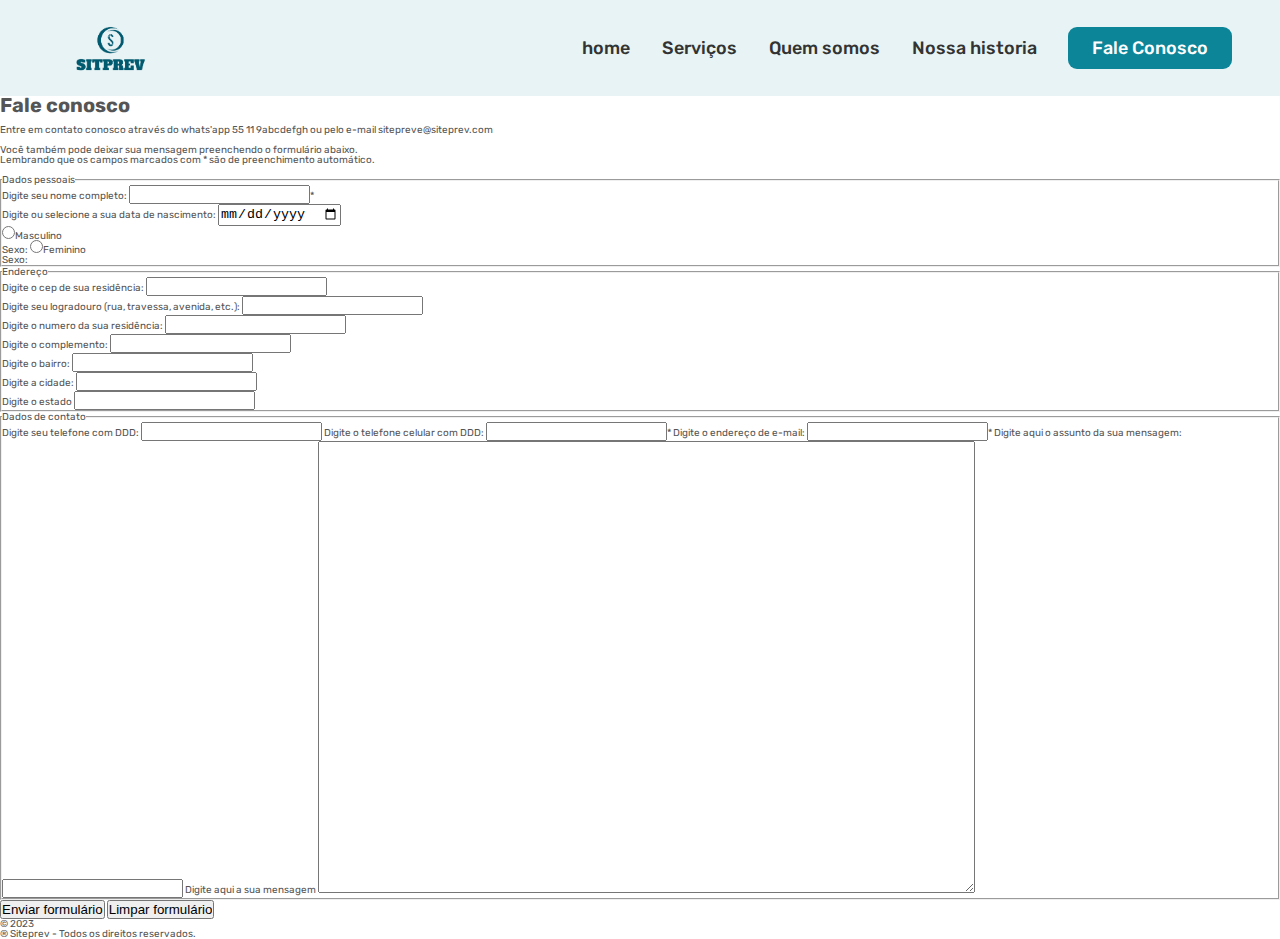
==== pages/fale_conosco.html @ fe17e0fd "correção d imagens" ====
<!DOCTYPE html>
<html lang="pt-br">
<head>
    <meta charset="UTF-8">
    <meta http-equiv="X-UA-Compatible" content="IE=edge">
    <meta name="viewport" content="width=device-width, initial-scale=1.0">
    <link rel="preconnect" href="https://fonts.googleapis.com">
    <link rel="preconnect" href="https://fonts.gstatic.com" crossorigin>
    <link href="https://fonts.googleapis.com/css2?family=Rubik:wght@400;500;600;700&display=swap" rel="stylesheet">
    <link rel="stylesheet" href="/style.css">
    <link rel="stylesheet" href="/general.css">
    <title>Siteprev - homepage</title>
</head>

<body>

    <header class="header">
        <img class="logo" src="../assets/imagens/1logo.jpg.png" alt="logotipo">
        <nav class="main-nav">
            <ul class="main-nav-list">
                <li><a class="main-nav-link         " href="/index.html">home</a></li>
                <li><a class="main-nav-link         "  href="/pages/servicos.html">Serviços</a></li>
                <li><a class="main-nav-link         " href="/pages/quem_somos.html">Quem somos</a></li>
                <li><a class="main-nav-link         " href="/pages/nossa_historia.html">Nossa historia</a></li>
                <li><a class="main-nav-link nav-cta " href="/pages/fale_conosco.html">Fale Conosco</a></li>
            </ul>
        </nav>
    </header>

    <main>
        <h1>Fale conosco</h1>

        <br>
<p>Entre em contato conosco através do whats'app 55 11 9abcdefgh ou pelo e-mail sitepreve@siteprev.com</p>
<br>
        <p>Você também pode deixar sua mensagem preenchendo o formulário abaixo.<br>
            Lembrando que os campos marcados com * são de preenchimento automático.</p>
<br>

<form method="get" action="">

    <fieldset>
        <legend>Dados pessoais</legend>
    <label for="nome-completo">Digite seu nome completo:</label>
    <input type="text" name="nome-completo" id="nome-completo" required><span>*</span><br>

    <label for="data-nascimento">Digite ou selecione a sua data de nascimento:</label>
    <input type="date" name="data-nascimento" id="data-nascimento"><br>

            <input type="radio" name="masculino" value="M" id="masculino">Masculino<br>
        <label for="masculino">Sexo:</label>
<input type="radio" name="feminino" value="F" id="feminino">Feminino<br>
<label for="feminino">Sexo:</label>
    </fieldset>

    <fieldset>
<legend>Endereço</legend>
<label for="cep">Digite o cep de sua residência:</label>
<input type="text" name="cep" id="cep"><br>

<label for="rua">Digite seu logradouro (rua, travessa, avenida, etc.):</label>
<input type="text" name="rua" id="rua"><br>

<label for="numero">Digite o numero da sua residência:</label>
<input type="text" name="numero" id="numero"><br>

<label for="complemento">Digite o complemento:</label>
<input type="text" name="complemento" id="complemento"><br>

<label for="bairro">Digite o bairro:</label>
<input type="text" name="bairro" id="bairro"><br>

<label for="cidade">Digite a cidade:</label>
<input type="text" name="cidade" id="cidade"><br>

<label for="estado">Digite o estado</label>
<input type="text" name="estado" id="estado">
    </fieldset>

    <fieldset>
<legend>Dados de contato</legend>
<label for="telefone">Digite seu telefone com DDD:</label>
<input type="tel" name="telefone" id="telefone">

<label for="celular">Digite o telefone celular com DDD:</label>
<input type="tel" name="celular" id="celular" required><span>*</span>

<label for="email">Digite o endereço de e-mail:</label>
<input type="email" name="email" id="email" required><span>*</span>

<label for="assunto">Digite aqui o assunto da sua mensagem:</label>
<input type="text" name="mensagem" id="mensagem">

<label for="mensagem">Digite aqui a sua mensagem</label>
<textarea name="mensagem" id="mensagem" cols="80" rows="30"></textarea>
    </fieldset>
    
    <input type="submit" value="Enviar formulário">
    <input type="reset" value="Limpar formulário">
</form>

<script src="../arquivos_javascript/consulta-cep.js"></script>
<script src="../arquivos_javascript/consulta-endereco.js"></script>
    </main>

    
    <footer>
        <p>©  2023<br>
® Siteprev - Todos os direitos reservados.</p>
    </footer>

</body>
</html>
---- style.css ----
/********************************************/
/* HEADER */
/********************************************/


.header {
    display: flex;
    justify-content: space-between;
    align-items: center;
    background-color: #e7f3f5;

    height: 9.6rem;
    padding: 0 4.8rem;


}

.logo {
    height: 6.4rem;
}

/********************************************/
/* NAVEGATION */
/********************************************/
.main-nav-list {
    list-style: none;
    display: flex;
    align-items: center;
    gap: 3.2rem;
}

.main-nav-link:link,
.main-nav-link:visited {
    display: inline-block;
    text-decoration: none;
    color: #333;
    font-weight: 500;
    font-size: 1.8rem;
    transition: all 0.3s;
}
.main-nav-link:hover,
.main-nav-link:active {
    color: #0a6a7a;

}
.main-nav-link.nav-cta:link,
.main-nav-link.nav-cta:visited {
    padding: 1.2rem 2.4rem;
    border-radius: 9px;
    color: #fff;
    background-color: #0c8599;
 }
 .main-nav-link.nav-cta:hover,
.main-nav-link.nav-cta:active {
    background-color: #0a6a7a;

}




/********************************************/
/* HERO SECTION */
/********************************************/
.section-hero {
    background-color:#e7f3f5;
    padding: 9.6rem 0;
}

.hero {
    max-width: 130rem;
    margin: 0 auto;
    padding: 0 3.2rem;
    display: grid;
    grid-template-columns: 1fr 1fr;
    gap: 9.6rem;
    align-items: center;
}



.hero-description {
    font-size: 2rem;
    line-height: 1.6;

}


.hero-img {
    width: 100%;
}



.clientes-atendidos {
    display: flex;
    align-items: center;
    gap: 1.6rem;
    margin-top: 8rem;
}


.clientes-imgs {
    display: flex;
}

.clientes-imgs img {
    height: 6.4rem;
    width: 6.4rem;
    border-radius: 50%;
    margin-right: -1.6rem;
    border: 3px solid #e7f3f5;
}

.clientes-imgs img:last-child {
    margin: 0;
}

.cliente-texto {
    font-size: 1.8rem;
    font-weight: 600;
}

.cliente-texto span {
    color: #0a6a7a;
    font-weight: 700;
}

/********************************************/
/* sevices */
/********************************************/
.section-how {
    padding: 9.6rem 0;
}

.servico-description {
    font-size: 1.8rem;
    line-height: 1.8;
}
.servico-img-box {
    display: flex;
    align-items: center;
    justify-content: center;
}

.servico-img {
    width: 50%;
}

.servico-number {
    color: #ddd;
    font-size: 8.6rem;
    font-weight: 600;
    margin-bottom: 1.2rem;


}
/********************************************/
/* quem somos */
/********************************************/
.section-quem-somos{
    padding: 9.6rem, 0;
    
}

.servico-description-quem-somos{
    font-size: 1.8rem;
    line-height:1.2;
}
.quem-somos-text-box {
    border-radius: 9px;
    align-items: center;
    background-color: #fff;
    padding: 1.6rem;
    margin-top: 5.2rem;
    margin-bottom: 9.6rem;
}
.quem-somos-img-box {
    display:flex;
    padding: 1.6rem;
    margin-top: 4.6rem;
    align-items: center;
    justify-content: center;
}
.quem-somos-img {
    width: 90%;
}

/********************************************/
/* nossa hisoria */
/********************************************/
.section-nossa-historia {
    padding: 9.6rem, 0;
}

.servico-description-nossa-historia {
    font-size: 1.8rem;
    line-height: 1.2;

}
.nossa-historia-text-box{
    background-color: #eee;
    border-radius: 9px;
    align-items: center;
    padding: 1.6rem;
    margin-top: 5.2rem;
    margin-bottom: 0.5rem;
}
.margin-nossa-historia {
    background-color: #fff;
    margin: 1.6rem 8.8rem;
}
---- general.css ----
/* 
colors 


-- Primari : #0c8599 claro / 
-- Tints:   #e3fafc cor de fundo da logo / #e7f3f5 outro tem de cor da logo
-- Shades:  #0a6a7a escuro para hover
-- Accentes:
-- Greys
#555
#333
--- font weights 
 default : 400
  medium :500
  Semi-bold :600
 bold : 700

 --- line heights
 default : 1
 small: 1.5
 medium: 1.2
 Paragraph default: 1.6


--- 05 SHADOWS


--- 06 BORDER-RADIUS
default : 9px

--- 07 WHITESPACE

-Spacing system (px)
2 / 4 / 8 / 12 / 16 / 24 / 32 / 48 / 64 / 80 / 96 / 128 
*/













* {
    padding: 0;
    margin:0;
    box-sizing: border-box;
}

html{
    /* font-size: 10px; */
    /* 10px / 16px = 0,625 = 62.5% */
    /* Percentagae of user's browser font-size setting */
    font-size: 62.25%;
}



body {
    font-family: "Rubik", sans-serif;
    line-height: 1;
    font-weight: 400;
    color: #555;
}

/********************************************/
/*  CONMPONENTES REUSAVEIS GERAIS */
/********************************************/

.container {
    /*  1140px */
    max-width: 120rem;
    padding: 0 3.2rem;
    margin: 0 auto;
}
.grid {
    display: grid;
    column-gap: 6.4rem;
    row-gap: 9.6rem;
    grid-template-columns: repeat(2, 1fr);

}

.grid--2-cols {
    grid-template-columns: repeat(2, 1fr)
}
.grid--3-cols{
    grid-template-columns: repeat(3, 1fr)
}
.grid--4-cols{
    grid-template-columns: repeat(4, 1fr)
}

.grid--center-v{
    align-items: center;
}
.heading-primary,
.heading-secondary,
.heading-tertiary,
.heading-primary-1,
.heading-secondary-1 {
    font-weight: 700;
    color: #333;
    letter-spacing: -0.5px;
    
}
.heading-primary {
    font-size: 5.2rem;
    line-height: 1.05;
    margin-bottom: 4.8rem;
}
.heading-primary-1{
    font-size: 5.2rem;
    line-height:1.5;
    margin-bottom: 4.8;
}

.heading-secondary {
    font-size: 4.4rem;
    line-height: 3.2rem;
    margin-bottom: 9.6rem;
}
.heading-secondary-1{
    font-size: 4.4rem;
    line-height: 3.2;
    margin-bottom: 2.4;
}

.heading-tertiary {
    font-size: 3.6rem;
    margin-bottom: 3.2rem;
    line-height: 1.2rem;
}
.subheading{
    display: block;
    font-size: 2rem;
    font-weight: 500;
    color: #0c8599 ;
    text-transform: uppercase;
    margin-bottom: 1.6rem;
    letter-spacing: 0.75px;

}
.btn:link,
.btn:visited {
    display: inline-block;


    background-color: #0c8599;
    color: #fff;
    text-decoration: none;
    font-size: 2rem;
    font-weight: 600;
    padding: 1.6rem 3.2rem;
    border-radius: 9px;

    /* coloca tempo de transisão das cores */
    transition: background-color 0,3s;

}


.btn--full:link,
.btn--full:visited {
    background-color:#0c8599 ;
    color: #fff;

}
.btn--full:hover,
.btn--full:active {
    background-color:#0a6a7a ;
    

}


.btn--outline:link,
.btn--outline:visited {
    background-color: #fff;
    color: #555;
}

.btn--outline:hover,
.btn--outline:active {
    background-color: #e7f3f5;
    /* coddigo para colocar o borda do lado de dentro */
    box-shadow: inset 0 0 0 3px #fff;
}

.margin-right-sm {
    margin-right: 1.6rem !important; 
    /* é uma boa pratica colocar qual cofigo deve ser priorizado */
}
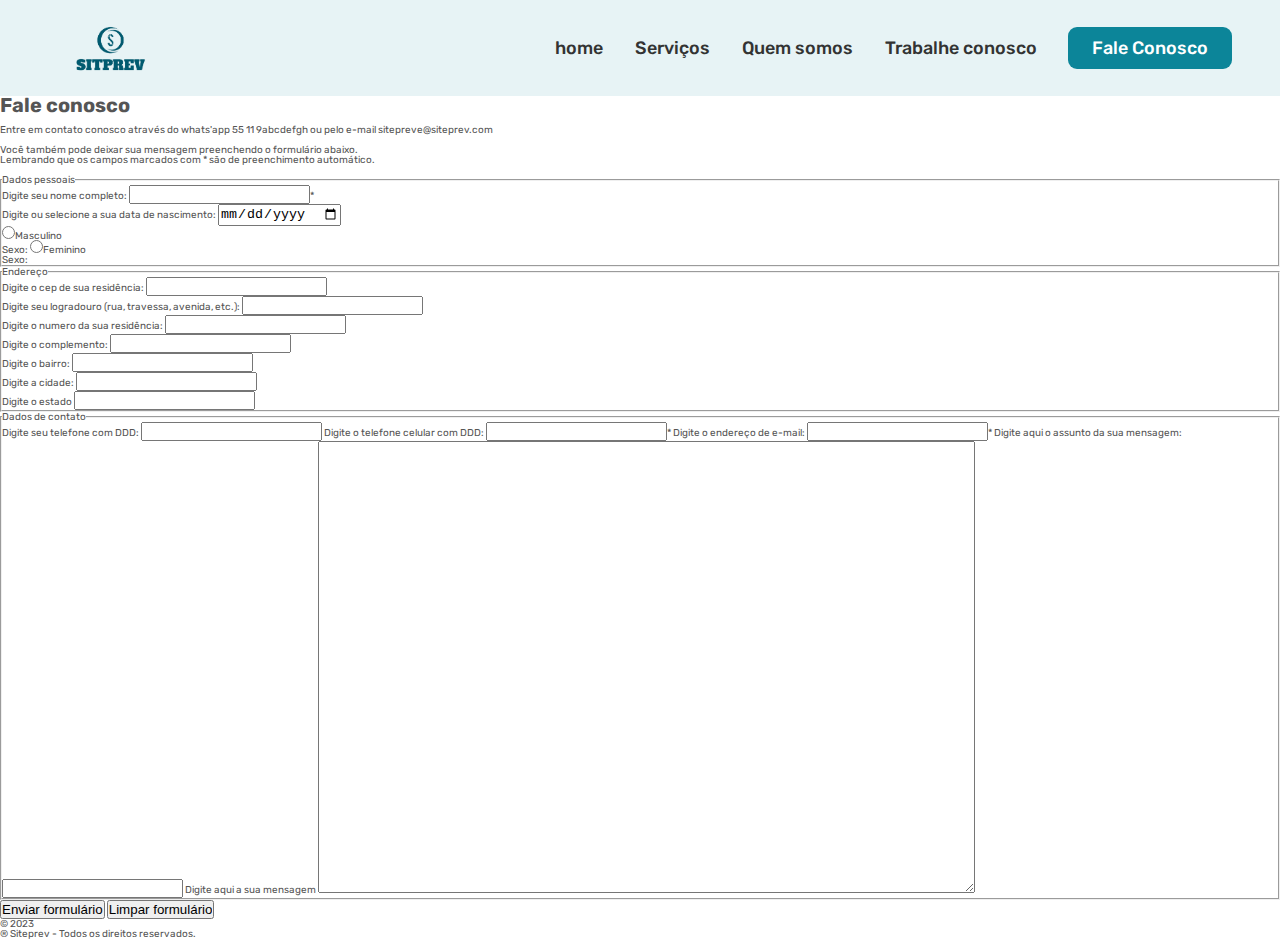
==== commit c4bd15a2: "pagina trabalhe conosco estilizada" ====
--- a/pages/fale_conosco.html
+++ b/pages/fale_conosco.html
@@ -7,8 +7,8 @@
     <link rel="preconnect" href="https://fonts.googleapis.com">
     <link rel="preconnect" href="https://fonts.gstatic.com" crossorigin>
     <link href="https://fonts.googleapis.com/css2?family=Rubik:wght@400;500;600;700&display=swap" rel="stylesheet">
-    <link rel="stylesheet" href="/style.css">
-    <link rel="stylesheet" href="/general.css">
+    <link rel="stylesheet" href="../style.css">
+    <link rel="stylesheet" href="../general.css">
     <title>Siteprev - homepage</title>
 </head>
 
@@ -18,11 +18,11 @@
         <img class="logo" src="../assets/imagens/1logo.jpg.png" alt="logotipo">
         <nav class="main-nav">
             <ul class="main-nav-list">
-                <li><a class="main-nav-link         " href="/index.html">home</a></li>
-                <li><a class="main-nav-link         "  href="/pages/servicos.html">Serviços</a></li>
-                <li><a class="main-nav-link         " href="/pages/quem_somos.html">Quem somos</a></li>
-                <li><a class="main-nav-link         " href="/pages/nossa_historia.html">Nossa historia</a></li>
-                <li><a class="main-nav-link nav-cta " href="/pages/fale_conosco.html">Fale Conosco</a></li>
+                <li><a class="main-nav-link         " href="../index.html">home</a></li>
+                <li><a class="main-nav-link         "  href="servicos.html">Serviços</a></li>
+                <li><a class="main-nav-link         " href="quem_somos.html">Quem somos</a></li>
+                <li><a class="main-nav-link         " href="trabalhe_conosco.html">Trabalhe conosco</a></li>
+                <li><a class="main-nav-link nav-cta " href="fale_conosco.html">Fale Conosco</a></li>
             </ul>
         </nav>
     </header>
--- a/style.css
+++ b/style.css
@@ -192,15 +192,19 @@
 }
 
 /********************************************/
-/* nossa hisoria */
+/* trabalhe conosco */
 /********************************************/
 .section-nossa-historia {
     padding: 9.6rem, 0;
 }
-
+.servico-description-trabalhe-conosco {
+    font-size: 1.8rem;
+    line-height: 1.2;
+}
 .servico-description-nossa-historia {
     font-size: 1.8rem;
     line-height: 1.2;
+    margin-bottom: 5.2rem;
 
 }
 .nossa-historia-text-box{
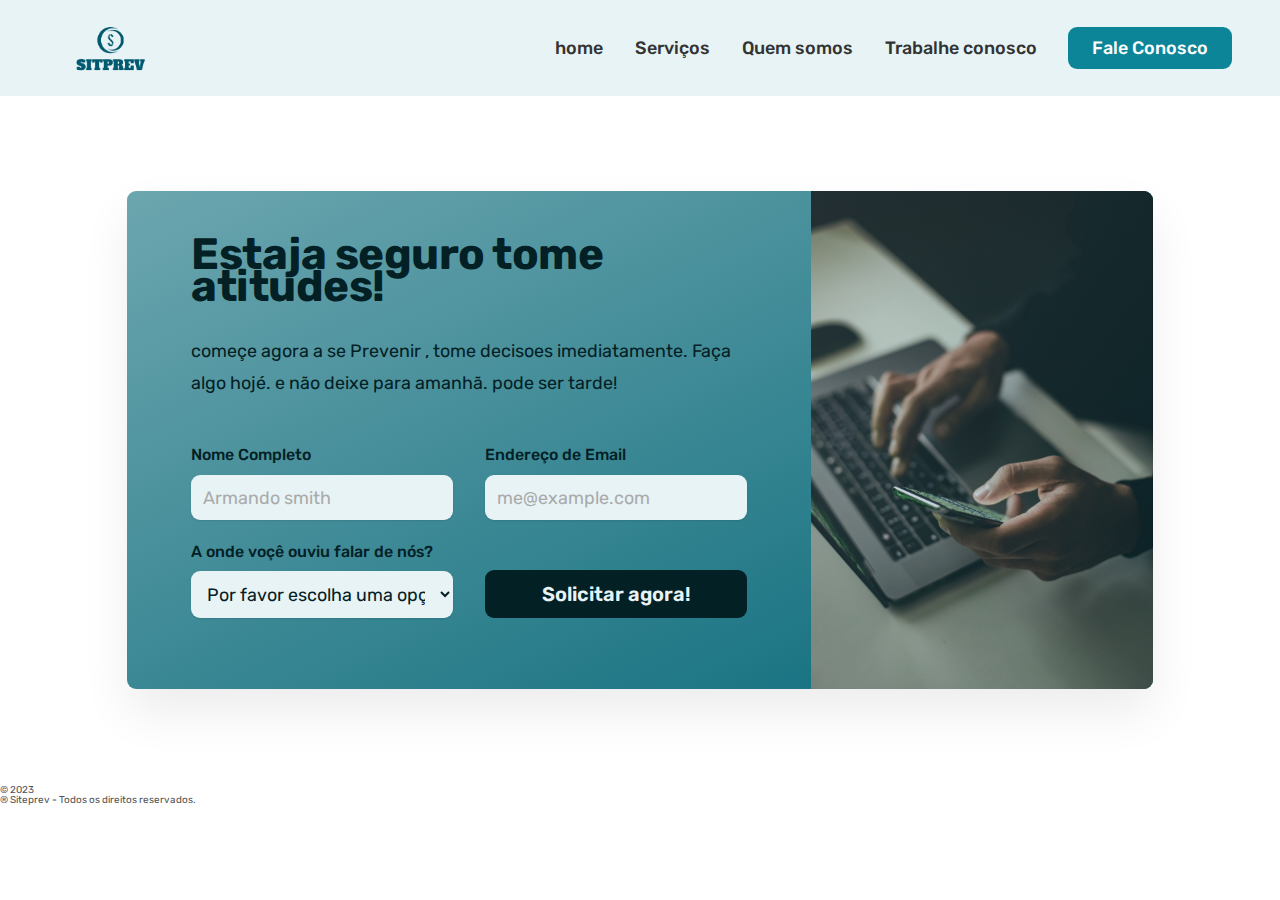
==== commit 2f16f42d: "contate-nos foi estilizado!" ====
--- a/pages/fale_conosco.html
+++ b/pages/fale_conosco.html
@@ -28,77 +28,57 @@
     </header>
 
     <main>
-        <h1>Fale conosco</h1>
+      <section class="section-cta">
+        <div class="container">
+            <div class="cta">
+                
+                <div class="cta-text-box">
+                    <h2 class="heading-secondary"> Estaja seguro tome atitudes!</h2>
+                    <p class="cta-text">começe agora a se Prevenir , tome decisoes imediatamente. Faça algo hojé.
+                        e não deixe para amanhã. pode ser tarde!
+                    </p>
 
-        <br>
-<p>Entre em contato conosco através do whats'app 55 11 9abcdefgh ou pelo e-mail sitepreve@siteprev.com</p>
-<br>
-        <p>Você também pode deixar sua mensagem preenchendo o formulário abaixo.<br>
-            Lembrando que os campos marcados com * são de preenchimento automático.</p>
-<br>
+                    <form class="cta-form" action="#">
+                        <div>
 
-<form method="get" action="">
+                            <label for="full-name">Nome Completo</label>
+                            <input id="full-name" type="text" placeholder="Armando smith" required>
+                        </div>
 
-    <fieldset>
-        <legend>Dados pessoais</legend>
-    <label for="nome-completo">Digite seu nome completo:</label>
-    <input type="text" name="nome-completo" id="nome-completo" required><span>*</span><br>
+                        <div>
 
-    <label for="data-nascimento">Digite ou selecione a sua data de nascimento:</label>
-    <input type="date" name="data-nascimento" id="data-nascimento"><br>
+                            <label for="email">Endereço de Email</label>
+                            <input id="email" type="email" placeholder="me@example.com" required>
+                        </div>
 
-            <input type="radio" name="masculino" value="M" id="masculino">Masculino<br>
-        <label for="masculino">Sexo:</label>
-<input type="radio" name="feminino" value="F" id="feminino">Feminino<br>
-<label for="feminino">Sexo:</label>
-    </fieldset>
+                        <div>
 
-    <fieldset>
-<legend>Endereço</legend>
-<label for="cep">Digite o cep de sua residência:</label>
-<input type="text" name="cep" id="cep"><br>
+                            <label for="select-where">A onde voçê ouviu falar de nós?</label>
+                            <select id="select-where" required>
+                                <option value="">Por favor escolha uma opção:</option>
+                                <option value="friends">Amigos e Familia</option>
+                                <option value="youtube">Video no Youtube</option>
+                                <option value="Redes sociais">Redes sociais</option>
+                                <option value="anuncios">Anuncios</option>
+                                <option value="outros">Outros</option>
+                            </select>
+                        </div>
 
-<label for="rua">Digite seu logradouro (rua, travessa, avenida, etc.):</label>
-<input type="text" name="rua" id="rua"><br>
+                        <button class="btn btn--form">Solicitar agora!</button>
 
-<label for="numero">Digite o numero da sua residência:</label>
-<input type="text" name="numero" id="numero"><br>
-
-<label for="complemento">Digite o complemento:</label>
-<input type="text" name="complemento" id="complemento"><br>
-
-<label for="bairro">Digite o bairro:</label>
-<input type="text" name="bairro" id="bairro"><br>
-
-<label for="cidade">Digite a cidade:</label>
-<input type="text" name="cidade" id="cidade"><br>
-
-<label for="estado">Digite o estado</label>
-<input type="text" name="estado" id="estado">
-    </fieldset>
-
-    <fieldset>
-<legend>Dados de contato</legend>
-<label for="telefone">Digite seu telefone com DDD:</label>
-<input type="tel" name="telefone" id="telefone">
-
-<label for="celular">Digite o telefone celular com DDD:</label>
-<input type="tel" name="celular" id="celular" required><span>*</span>
-
-<label for="email">Digite o endereço de e-mail:</label>
-<input type="email" name="email" id="email" required><span>*</span>
-
-<label for="assunto">Digite aqui o assunto da sua mensagem:</label>
-<input type="text" name="mensagem" id="mensagem">
-
-<label for="mensagem">Digite aqui a sua mensagem</label>
-<textarea name="mensagem" id="mensagem" cols="80" rows="30"></textarea>
-    </fieldset>
-    
-    <input type="submit" value="Enviar formulário">
-    <input type="reset" value="Limpar formulário">
-</form>
-
+                        <!-- 
+                                                <input type="checkbox" />
+                                                <input type="number" /> -->
+                    </form>
+                </div>
+                <div 
+                    class="cta-img-box" 
+                    role="img" 
+                    arial-label="pessoa no notebook">
+                </div>
+            </div>
+        </div>
+      </section>
 <script src="../arquivos_javascript/consulta-cep.js"></script>
 <script src="../arquivos_javascript/consulta-endereco.js"></script>
     </main>
--- a/style.css
+++ b/style.css
@@ -218,4 +218,80 @@
 .margin-nossa-historia {
     background-color: #fff;
     margin: 1.6rem 8.8rem;
+}
+
+/********************************************/
+/* contate-nos */
+/********************************************/
+.section-cta {
+    padding: 9.6rem;
+}
+
+.cta {
+    display: grid;
+    grid-template-columns: 2fr 1fr;
+    box-shadow: 0 2.4rem 4.8rem rgba(0, 0, 0, 0.075);
+    border-radius: 9px;
+    background-image: linear-gradient(to right bottom, #6ca6af,#0a6a7a);
+    overflow: hidden;
+    /* temp */
+    height: 50rem;
+}
+
+.cta-text-box {
+    padding: 4.8rem 6.4rem 6.4rem 6.4rem;
+    color: #032025;
+}
+
+.cta .heading-secondary {
+    /* color: #032025; */
+    color: inherit;  /* para herdar a cor do elemento pai */
+    margin-bottom: 3.2rem;
+}
+
+.cta-text {
+    font-size: 1.8rem;
+    line-height: 1.8;
+    margin-bottom: 4.8rem;
+}
+
+.cta-img-box {
+    background-image: linear-gradient(to right bottom, hwb(189 42% 31% / 0.25),hwb(189 4% 52% / 0.25)), url('../assets/imagens/contate-nos/contate-nos1.jpg');
+    background-size: cover;
+    background-position: center;
+}
+
+.cta-form {
+    display: grid;
+    grid-template-columns: 1fr 1fr;
+    column-gap: 3.2rem;
+    row-gap: 2.4rem;
+}
+
+.cta-form label {
+    display: block;
+    font-size: 1.6rem;
+    font-weight: 500;
+    margin-bottom: 1.2rem;
+}
+.cta-form input ,
+.cta-form select {
+    width: 100%;
+    padding: 1.2rem;
+    font-size: 1.8rem;
+    font-family: inherit; /*para herdar o a font family do elemento pai */
+    color: inherit;
+    border: none;
+    background-color: #e7f3f5;
+    border-radius: 9px;
+    box-shadow: 0 1px 2px rgba(0, 0, 0, 0.1);
+}
+
+.cta-form input::placeholder {
+    color: #aaa;
+}
+
+.cta *:focus {
+    outline: none;
+    box-shadow: 0 0 0 0.8rem hsla(189, 41%, 93%, 0.5);
 }--- a/general.css
+++ b/general.css
@@ -146,6 +146,7 @@
     letter-spacing: 0.75px;
 
 }
+.btn,
 .btn:link,
 .btn:visited {
     display: inline-block;
@@ -159,6 +160,10 @@
     padding: 1.6rem 3.2rem;
     border-radius: 9px;
 
+    border: none;
+    cursor: pointer;
+    font-family: inherit;
+
     /* coloca tempo de transisão das cores */
     transition: background-color 0,3s;
 
@@ -191,8 +196,36 @@
     /* coddigo para colocar o borda do lado de dentro */
     box-shadow: inset 0 0 0 3px #fff;
 }
+.btn--form {
+    background-color: #032025;
+    color: #e7f3f5;
+    align-self: end;
+    padding: 1.2rem;
+}
+
+.btn--form:hover{
+    background-color: #fff;
+    color: #555;
+}
+
+
+
+.link:link,
+.link:visited {
+    display: inline-block;
+    color: #0c8599;
+    text-decoration: none;
+    border-bottom: 1px solid currentColor;
+    padding-bottom: 2px;
+    transition: all 0.3s;
+}
 
 .margin-right-sm {
     margin-right: 1.6rem !important; 
     /* é uma boa pratica colocar qual cofigo deve ser priorizado */
+}
+
+*:focus {
+    outline: none;
+    box-shadow: 0 0 0 0.8rem hsla(189, 85%, 32%, 0.507);
 }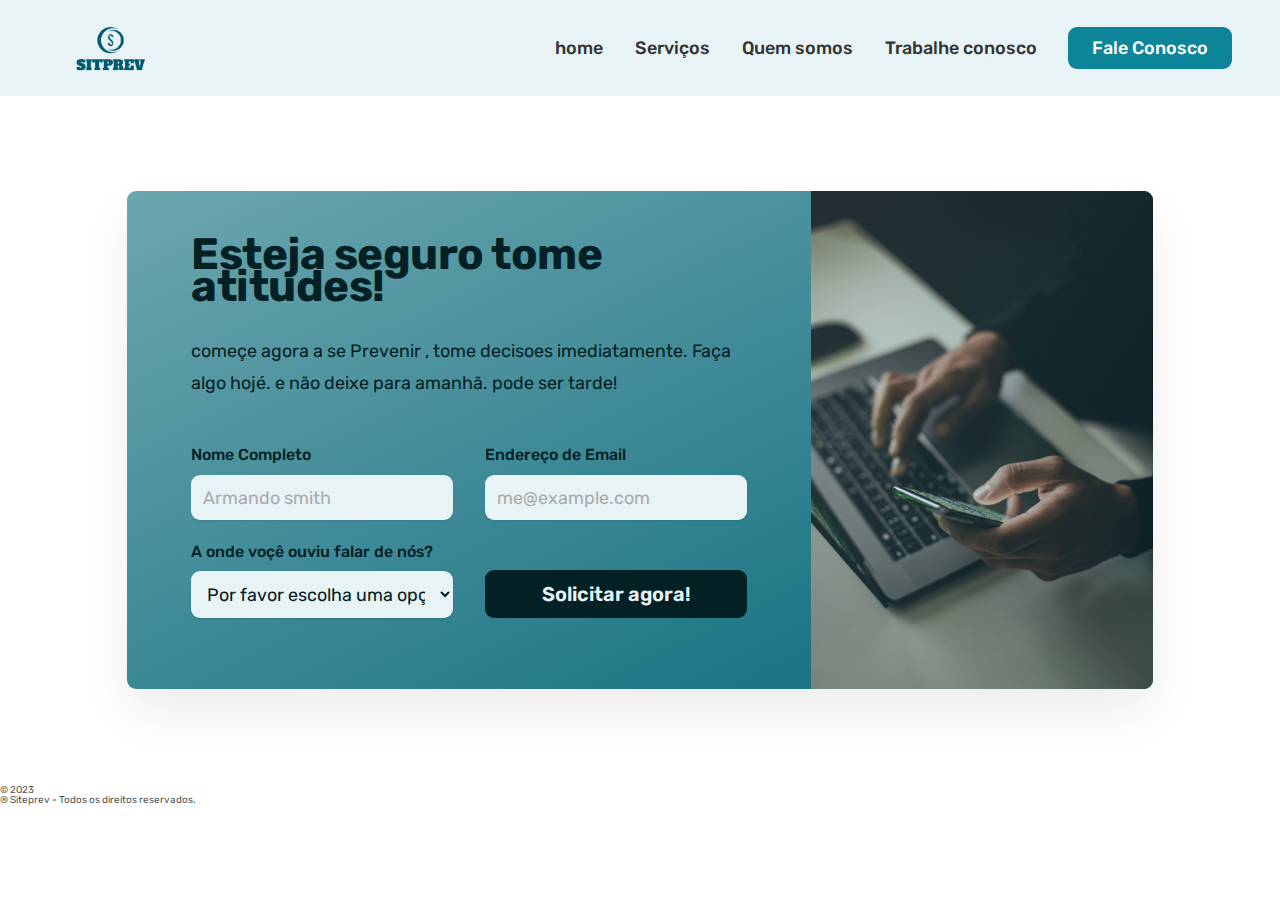
==== commit fa7837b5: "arrumei o esteja do contatenos" ====
--- a/pages/fale_conosco.html
+++ b/pages/fale_conosco.html
@@ -33,7 +33,7 @@
             <div class="cta">
                 
                 <div class="cta-text-box">
-                    <h2 class="heading-secondary"> Estaja seguro tome atitudes!</h2>
+                    <h2 class="heading-secondary"> Esteja seguro tome atitudes!</h2>
                     <p class="cta-text">começe agora a se Prevenir , tome decisoes imediatamente. Faça algo hojé.
                         e não deixe para amanhã. pode ser tarde!
                     </p>
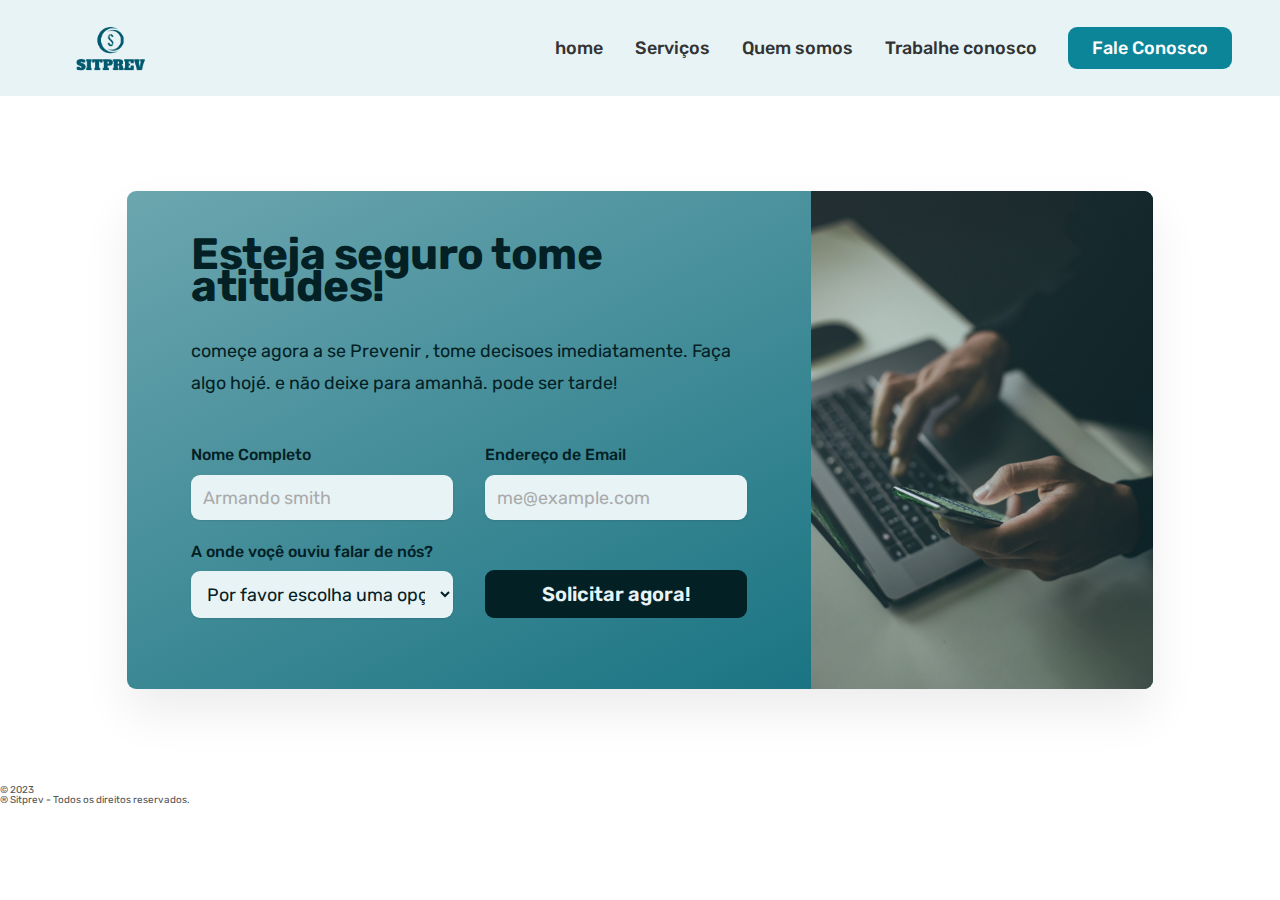
==== commit c2499336: "alterei todos os nomes da pagina quem estavão como (siteprev) para (sitprev)" ====
--- a/pages/fale_conosco.html
+++ b/pages/fale_conosco.html
@@ -9,7 +9,7 @@
     <link href="https://fonts.googleapis.com/css2?family=Rubik:wght@400;500;600;700&display=swap" rel="stylesheet">
     <link rel="stylesheet" href="../style.css">
     <link rel="stylesheet" href="../general.css">
-    <title>Siteprev - homepage</title>
+    <title>Sitprev - fale conosco</title>
 </head>
 
 <body>
@@ -86,7 +86,7 @@
     
     <footer>
         <p>©  2023<br>
-® Siteprev - Todos os direitos reservados.</p>
+® Sitprev - Todos os direitos reservados.</p>
     </footer>
 
 </body>
